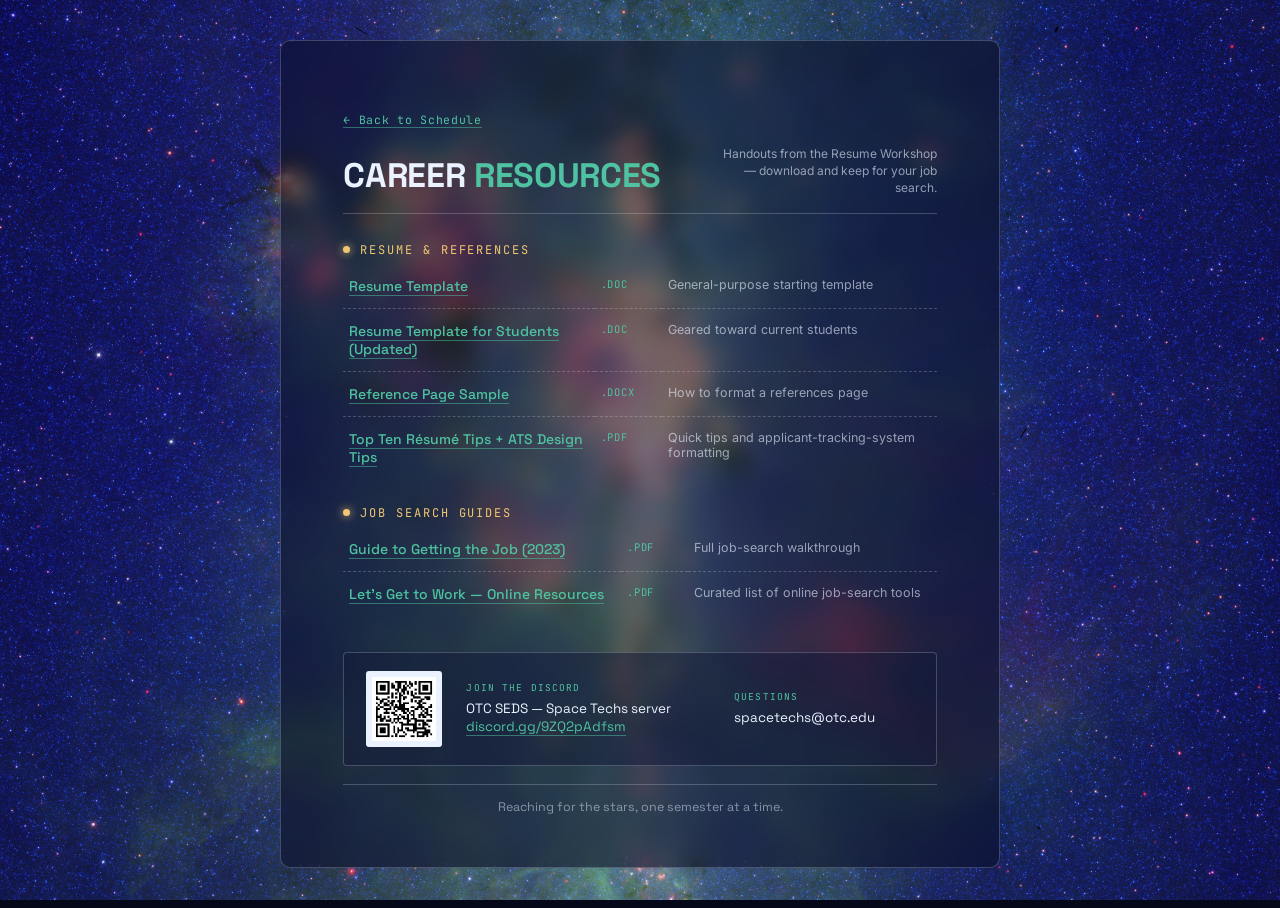
==== career_resources.html @ c6320987 "update schedule, add career center resources, update weather balloon parts list" ====
<!DOCTYPE html>
<html lang="en">
<head>
<meta charset="UTF-8">
<meta name="viewport" content="width=device-width, initial-scale=1">
<title>Space Techs — Career Resources</title>
<link rel="preconnect" href="https://fonts.googleapis.com">
<link href="https://fonts.googleapis.com/css2?family=Space+Grotesk:wght@400;500;600;700&family=Inter:wght@400;500;600&family=JetBrains+Mono:wght@400;500;600&display=swap" rel="stylesheet">
<style>
  :root{
    --navy-deep:   #12183a;
    --teal:        #4FC3A1;
    --gold:        #F0C674;
    --starlight:   #EAF2FF;
    --glass:       rgba(20, 27, 58, 0.5);
    --hair:        rgba(234, 242, 255, 0.22);
  }

  * { margin:0; padding:0; box-sizing:border-box; }

  html, body{
    min-height:100%;
  }

  body{
    font-family:'Inter', sans-serif;
    color:var(--starlight);
    background:#050818;
    display:flex;
    justify-content:center;
    padding:40px 18px;
  }

  /* ---------- nebula backdrop ---------- */
  .backdrop{
    position:fixed;
    inset:0;
    z-index:0;
    overflow:hidden;
    background:var(--navy-deep);
  }
  .backdrop img{
    position:absolute;
    top:50%; left:50%;
    height:100vw;
    width:auto;
    max-width:none;
    transform:translate(-50%, -50%) rotate(90deg);
  }

  .page{
    position:relative;
    z-index:10;
    width:100%;
    max-width:720px;
    background:rgba(10,14,36,0.55);
    backdrop-filter:blur(10px);
    border:1px solid var(--hair);
    border-radius:10px;
    padding:0.7in 0.65in 0.55in;
  }

  header{
    display:flex;
    justify-content:space-between;
    align-items:flex-end;
    flex-wrap:wrap;
    gap:12px;
    border-bottom:1px solid var(--hair);
    padding-bottom:16px; margin-bottom:22px;
  }

  h2{
    font-family:'Space Grotesk', sans-serif;
    font-weight:700;
    font-size:34px;
    letter-spacing:-0.01em;
  }
  h2 .accent{ color:var(--teal); }

  .manifest-note{
    font-size:12px;
    color:rgba(234,242,255,0.6);
    max-width:2.3in;
    text-align:right;
    line-height:1.4;
  }

  .manifest{
    display:flex;
    flex-direction:column;
    gap:26px;
    padding:6px 0 10px;
  }

  .section-label{
    display:flex;
    align-items:center;
    gap:10px;
    margin-bottom:6px;
  }
  .section-label .dot{
    width:7px; height:7px; border-radius:50%;
    background:var(--gold);
    box-shadow:0 0 8px var(--gold);
  }
  .name{
    font-family:'JetBrains Mono', monospace;
    font-size:12px;
    letter-spacing:0.16em;
    text-transform:uppercase;
    color:var(--gold);
  }

  table.rows{
    width:100%;
    border-collapse:collapse;
  }
  table.rows tr{
    border-bottom:1px dashed var(--hair);
  }
  table.rows tr:last-child{ border-bottom:none; }

  table.rows td{
    padding:13px 6px;
    vertical-align:top;
  }

  td.file{
    font-family:'Space Grotesk', sans-serif;
    font-weight:500;
    font-size:14px;
    color:var(--starlight);
  }
  td.type{
    width:0.7in;
    font-family:'JetBrains Mono', monospace;
    font-size:10.5px;
    letter-spacing:0.08em;
    text-transform:uppercase;
    color:var(--teal);
    white-space:nowrap;
  }
  td.note{
    font-size:12.5px;
    color:rgba(234,242,255,0.6);
  }

  .standing-info{
    display:flex;
    align-items:center;
    gap:24px;
    flex-wrap:wrap;
    margin-top:26px;
    padding:18px 22px;
    background:var(--glass);
    border:1px solid var(--hair);
    border-radius:4px;
  }
  .standing-info .qr-col{
    flex:0 0 auto;
    background:var(--starlight);
    padding:6px;
    border-radius:3px;
    line-height:0;
  }
  .standing-info .qr-col img{
    width:64px; height:64px; display:block;
  }
  .standing-info .standing-col{ flex:1 1 auto; }
  .standing-info .label{
    font-family:'JetBrains Mono', monospace;
    font-size:9.5px;
    letter-spacing:0.12em;
    text-transform:uppercase;
    color:var(--teal);
    margin-bottom:6px;
  }
  .standing-info .value{
    font-family:'Space Grotesk', sans-serif;
    font-size:13.5px;
    color:var(--starlight);
    line-height:1.35;
  }
  a{
    color:var(--teal);
    text-decoration:none;
    border-bottom:1px solid rgba(79,195,161,0.5);
  }
  a:hover{
    border-bottom-color:var(--teal);
  }

  .back-link{
    display:inline-block;
    margin-bottom:18px;
    font-family:'JetBrains Mono', monospace;
    font-size:11.5px;
    letter-spacing:0.06em;
  }

  footer{
    margin-top:18px;
    padding-top:14px;
    border-top:1px solid var(--hair);
    display:flex;
    justify-content:center;
    align-items:center;
    text-align:center;
  }
  footer .tagline{
    font-family:'Space Grotesk', sans-serif;
    font-size:12.5px;
    color:rgba(234,242,255,0.5);
  }

  @media (max-width:520px){
    .page{ padding:0.5in 0.4in 0.4in; }
    h2{ font-size:26px; }
    header{ flex-direction:column; align-items:flex-start; }
    .manifest-note{ text-align:left; max-width:none; }
  }
</style>
</head>
<body>

<div class="backdrop"><img src="galactic-center.jpg" alt=""></div>

<div class="page">
  <a class="back-link" href="index.html">&larr; Back to Schedule</a>

  <header>
    <h2>CAREER <span class="accent">RESOURCES</span></h2>
    <div class="manifest-note">Handouts from the Resume Workshop &mdash; download and keep for your job search.</div>
  </header>

  <div class="manifest">

    <div class="section-block">
      <div class="section-label"><span class="dot"></span><span class="name">Resume &amp; References</span></div>
      <table class="rows">
        <tr>
          <td class="file"><a href="career_resources/Resume%20Template.doc">Resume Template</a></td>
          <td class="type">.doc</td>
          <td class="note">General-purpose starting template</td>
        </tr>
        <tr>
          <td class="file"><a href="career_resources/Resume%20Template%20for%20Students%20Updated.doc">Resume Template for Students (Updated)</a></td>
          <td class="type">.doc</td>
          <td class="note">Geared toward current students</td>
        </tr>
        <tr>
          <td class="file"><a href="career_resources/Reference%20Page%20Sample.docx">Reference Page Sample</a></td>
          <td class="type">.docx</td>
          <td class="note">How to format a references page</td>
        </tr>
        <tr>
          <td class="file"><a href="career_resources/Top%20Ten%20R%C3%A9sum%C3%A9%20Tips%20HANDOUT%20Copy%20plus%20ATS%20Design%20Tips.pdf">Top Ten R&eacute;sum&eacute; Tips + ATS Design Tips</a></td>
          <td class="type">.pdf</td>
          <td class="note">Quick tips and applicant-tracking-system formatting</td>
        </tr>
      </table>
    </div>

    <div class="section-block">
      <div class="section-label"><span class="dot"></span><span class="name">Job Search Guides</span></div>
      <table class="rows">
        <tr>
          <td class="file"><a href="career_resources/GuidetoGettingtheJob%20-%202023.pdf">Guide to Getting the Job (2023)</a></td>
          <td class="type">.pdf</td>
          <td class="note">Full job-search walkthrough</td>
        </tr>
        <tr>
          <td class="file"><a href="career_resources/Lets%20Get%20to%20Work%20Online%20Resources%209.21.2026.pdf">Let&rsquo;s Get to Work &mdash; Online Resources</a></td>
          <td class="type">.pdf</td>
          <td class="note">Curated list of online job-search tools</td>
        </tr>
      </table>
    </div>

  </div>

  <div class="standing-info">
    <div class="qr-col">
      <img src="qr-code.png" alt="QR code linking to the Space Techs Discord server">
    </div>
    <div class="standing-col">
      <div class="label">Join the Discord</div>
      <div class="value">OTC SEDS &mdash; Space Techs server<br><a href="https://discord.gg/9ZQ2pAdfsm" target="_blank">discord.gg/9ZQ2pAdfsm</a></div>
    </div>
    <div class="standing-col">
      <div class="label">Questions</div>
      <div class="value">spacetechs@otc.edu</div>
    </div>
  </div>

  <footer>
    <div class="tagline">Reaching for the stars, one semester at a time.</div>
  </footer>
</div>

</body>
</html>
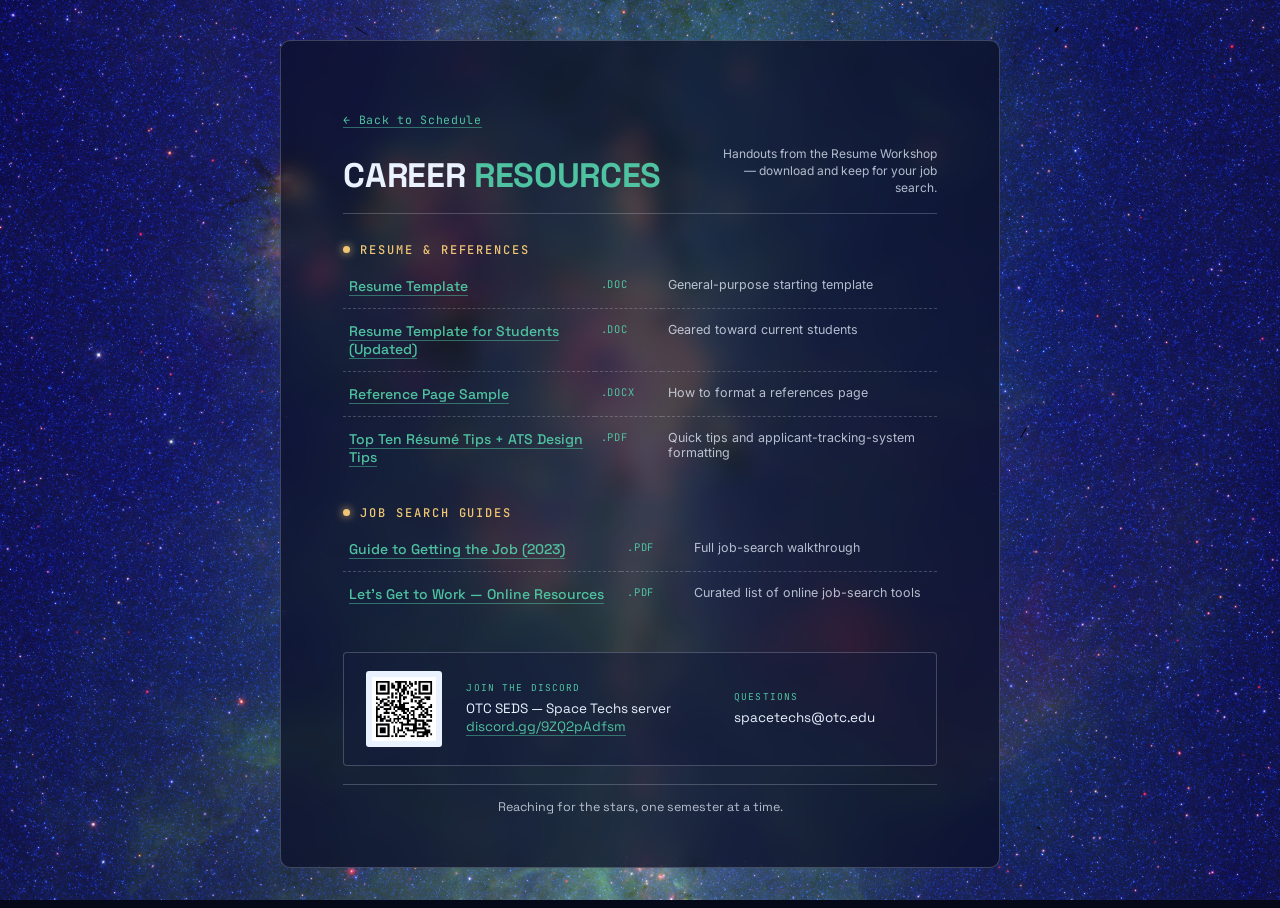
==== commit 602670f0: "Reorganized JS and CSS" ====
--- a/career_resources.html
+++ b/career_resources.html
@@ -6,221 +6,7 @@
 <title>Space Techs — Career Resources</title>
 <link rel="preconnect" href="https://fonts.googleapis.com">
 <link href="https://fonts.googleapis.com/css2?family=Space+Grotesk:wght@400;500;600;700&family=Inter:wght@400;500;600&family=JetBrains+Mono:wght@400;500;600&display=swap" rel="stylesheet">
-<style>
-  :root{
-    --navy-deep:   #12183a;
-    --teal:        #4FC3A1;
-    --gold:        #F0C674;
-    --starlight:   #EAF2FF;
-    --glass:       rgba(20, 27, 58, 0.5);
-    --hair:        rgba(234, 242, 255, 0.22);
-  }
-
-  * { margin:0; padding:0; box-sizing:border-box; }
-
-  html, body{
-    min-height:100%;
-  }
-
-  body{
-    font-family:'Inter', sans-serif;
-    color:var(--starlight);
-    background:#050818;
-    display:flex;
-    justify-content:center;
-    padding:40px 18px;
-  }
-
-  /* ---------- nebula backdrop ---------- */
-  .backdrop{
-    position:fixed;
-    inset:0;
-    z-index:0;
-    overflow:hidden;
-    background:var(--navy-deep);
-  }
-  .backdrop img{
-    position:absolute;
-    top:50%; left:50%;
-    height:100vw;
-    width:auto;
-    max-width:none;
-    transform:translate(-50%, -50%) rotate(90deg);
-  }
-
-  .page{
-    position:relative;
-    z-index:10;
-    width:100%;
-    max-width:720px;
-    background:rgba(10,14,36,0.55);
-    backdrop-filter:blur(10px);
-    border:1px solid var(--hair);
-    border-radius:10px;
-    padding:0.7in 0.65in 0.55in;
-  }
-
-  header{
-    display:flex;
-    justify-content:space-between;
-    align-items:flex-end;
-    flex-wrap:wrap;
-    gap:12px;
-    border-bottom:1px solid var(--hair);
-    padding-bottom:16px; margin-bottom:22px;
-  }
-
-  h2{
-    font-family:'Space Grotesk', sans-serif;
-    font-weight:700;
-    font-size:34px;
-    letter-spacing:-0.01em;
-  }
-  h2 .accent{ color:var(--teal); }
-
-  .manifest-note{
-    font-size:12px;
-    color:rgba(234,242,255,0.6);
-    max-width:2.3in;
-    text-align:right;
-    line-height:1.4;
-  }
-
-  .manifest{
-    display:flex;
-    flex-direction:column;
-    gap:26px;
-    padding:6px 0 10px;
-  }
-
-  .section-label{
-    display:flex;
-    align-items:center;
-    gap:10px;
-    margin-bottom:6px;
-  }
-  .section-label .dot{
-    width:7px; height:7px; border-radius:50%;
-    background:var(--gold);
-    box-shadow:0 0 8px var(--gold);
-  }
-  .name{
-    font-family:'JetBrains Mono', monospace;
-    font-size:12px;
-    letter-spacing:0.16em;
-    text-transform:uppercase;
-    color:var(--gold);
-  }
-
-  table.rows{
-    width:100%;
-    border-collapse:collapse;
-  }
-  table.rows tr{
-    border-bottom:1px dashed var(--hair);
-  }
-  table.rows tr:last-child{ border-bottom:none; }
-
-  table.rows td{
-    padding:13px 6px;
-    vertical-align:top;
-  }
-
-  td.file{
-    font-family:'Space Grotesk', sans-serif;
-    font-weight:500;
-    font-size:14px;
-    color:var(--starlight);
-  }
-  td.type{
-    width:0.7in;
-    font-family:'JetBrains Mono', monospace;
-    font-size:10.5px;
-    letter-spacing:0.08em;
-    text-transform:uppercase;
-    color:var(--teal);
-    white-space:nowrap;
-  }
-  td.note{
-    font-size:12.5px;
-    color:rgba(234,242,255,0.6);
-  }
-
-  .standing-info{
-    display:flex;
-    align-items:center;
-    gap:24px;
-    flex-wrap:wrap;
-    margin-top:26px;
-    padding:18px 22px;
-    background:var(--glass);
-    border:1px solid var(--hair);
-    border-radius:4px;
-  }
-  .standing-info .qr-col{
-    flex:0 0 auto;
-    background:var(--starlight);
-    padding:6px;
-    border-radius:3px;
-    line-height:0;
-  }
-  .standing-info .qr-col img{
-    width:64px; height:64px; display:block;
-  }
-  .standing-info .standing-col{ flex:1 1 auto; }
-  .standing-info .label{
-    font-family:'JetBrains Mono', monospace;
-    font-size:9.5px;
-    letter-spacing:0.12em;
-    text-transform:uppercase;
-    color:var(--teal);
-    margin-bottom:6px;
-  }
-  .standing-info .value{
-    font-family:'Space Grotesk', sans-serif;
-    font-size:13.5px;
-    color:var(--starlight);
-    line-height:1.35;
-  }
-  a{
-    color:var(--teal);
-    text-decoration:none;
-    border-bottom:1px solid rgba(79,195,161,0.5);
-  }
-  a:hover{
-    border-bottom-color:var(--teal);
-  }
-
-  .back-link{
-    display:inline-block;
-    margin-bottom:18px;
-    font-family:'JetBrains Mono', monospace;
-    font-size:11.5px;
-    letter-spacing:0.06em;
-  }
-
-  footer{
-    margin-top:18px;
-    padding-top:14px;
-    border-top:1px solid var(--hair);
-    display:flex;
-    justify-content:center;
-    align-items:center;
-    text-align:center;
-  }
-  footer .tagline{
-    font-family:'Space Grotesk', sans-serif;
-    font-size:12.5px;
-    color:rgba(234,242,255,0.5);
-  }
-
-  @media (max-width:520px){
-    .page{ padding:0.5in 0.4in 0.4in; }
-    h2{ font-size:26px; }
-    header{ flex-direction:column; align-items:flex-start; }
-    .manifest-note{ text-align:left; max-width:none; }
-  }
-</style>
+<link rel="stylesheet" href="css/styles.css">
 </head>
 <body>
 
@@ -230,7 +16,7 @@
   <a class="back-link" href="index.html">&larr; Back to Schedule</a>
 
   <header>
-    <h2>CAREER <span class="accent">RESOURCES</span></h2>
+    <h1>CAREER <span class="accent">RESOURCES</span></h1>
     <div class="manifest-note">Handouts from the Resume Workshop &mdash; download and keep for your job search.</div>
   </header>
 
--- a/css/styles.css
+++ b/css/styles.css
@@ -0,0 +1,1132 @@
+/* =========================================================
+   Space Techs — shared stylesheet for every page
+   ========================================================= */
+
+/* ---------- colors ---------- */
+:root {
+  --navy-deep: #12183a;
+  --teal: #4fc3a1;
+  --gold: #f0c674;
+  --coral: #e8896b;
+  --starlight: #eaf2ff;
+  --dim: rgba(234, 242, 255, 0.65);
+  --glass: rgba(20, 27, 58, 0.5);
+  --hair: rgba(234, 242, 255, 0.22);
+}
+
+/* ---------- base ---------- */
+* {
+  margin: 0;
+  padding: 0;
+  box-sizing: border-box;
+}
+
+html,
+body {
+  min-height: 100%;
+}
+
+body {
+  font-family: "Inter", sans-serif;
+  color: var(--starlight);
+  background: #050818;
+  display: flex;
+  justify-content: center;
+  padding: 40px 18px;
+}
+
+a {
+  color: var(--teal);
+  text-decoration: none;
+  border-bottom: 1px solid rgba(79, 195, 161, 0.5);
+}
+a:hover {
+  border-bottom-color: var(--teal);
+}
+
+a:focus-visible,
+button:focus-visible {
+  outline: 2px solid var(--gold);
+  outline-offset: 2px;
+  border-radius: 2px;
+}
+
+.sr-only {
+  position: absolute;
+  width: 1px;
+  height: 1px;
+  padding: 0;
+  margin: -1px;
+  overflow: hidden;
+  clip: rect(0, 0, 0, 0);
+  white-space: nowrap;
+  border: 0;
+}
+
+/* ---------- nebula backdrop ---------- */
+.backdrop {
+  position: fixed;
+  inset: 0;
+  z-index: 0;
+  overflow: hidden;
+  background: var(--navy-deep);
+}
+.backdrop img {
+  position: absolute;
+  top: 50%;
+  left: 50%;
+  height: 100vw;
+  width: auto;
+  max-width: none;
+  transform: translate(-50%, -50%) rotate(90deg);
+}
+
+/* ---------- page frame ---------- */
+.page {
+  position: relative;
+  z-index: 10;
+  width: 100%;
+  max-width: 720px;
+  background: rgba(10, 14, 36, 0.72);
+  backdrop-filter: blur(10px);
+  border: 1px solid var(--hair);
+  border-radius: 10px;
+  padding: 0.7in 0.65in 0.55in;
+}
+.page.wide {
+  max-width: 960px; /* flight data page needs room for charts */
+}
+
+.back-link {
+  display: inline-block;
+  margin-bottom: 18px;
+  font-family: "JetBrains Mono", monospace;
+  font-size: 11.5px;
+  letter-spacing: 0.06em;
+}
+
+header {
+  display: flex;
+  justify-content: space-between;
+  align-items: flex-end;
+  flex-wrap: wrap;
+  gap: 12px;
+  border-bottom: 1px solid var(--hair);
+  padding-bottom: 16px;
+  margin-bottom: 22px;
+}
+
+h1 {
+  font-family: "Space Grotesk", sans-serif;
+  font-weight: 700;
+  font-size: 34px;
+  letter-spacing: -0.01em;
+}
+h1 .accent {
+  color: var(--teal);
+}
+
+.manifest-note {
+  font-size: 12px;
+  color: rgba(234, 242, 255, 0.75);
+  max-width: 2.3in;
+  text-align: right;
+  line-height: 1.4;
+}
+.page.wide .manifest-note {
+  max-width: 3.4in;
+}
+
+footer {
+  margin-top: 18px;
+  padding-top: 14px;
+  border-top: 1px solid var(--hair);
+  display: flex;
+  justify-content: center;
+  align-items: center;
+  text-align: center;
+}
+footer .tagline {
+  font-family: "Space Grotesk", sans-serif;
+  font-size: 12.5px;
+  color: rgba(234, 242, 255, 0.75);
+}
+
+/* ---------- sections + headings ---------- */
+.manifest {
+  display: flex;
+  flex-direction: column;
+  gap: 26px;
+  padding: 6px 0 10px;
+}
+
+/* flight data page stacks sections directly in <main> */
+main > .section-block + .section-block {
+  margin-top: 32px;
+}
+
+.month-label,
+.section-label {
+  display: flex;
+  align-items: center;
+  gap: 10px;
+  margin-bottom: 6px;
+}
+.month-label .dot,
+.section-label .dot {
+  width: 7px;
+  height: 7px;
+  border-radius: 50%;
+  background: var(--gold);
+  box-shadow: 0 0 8px var(--gold);
+}
+.section-label .dot.teal {
+  background: var(--teal);
+  box-shadow: 0 0 8px var(--teal);
+}
+.section-label .dot.coral {
+  background: var(--coral);
+  box-shadow: 0 0 8px var(--coral);
+}
+.name {
+  font-family: "JetBrains Mono", monospace;
+  font-weight: 500;
+  font-size: 12px;
+  letter-spacing: 0.16em;
+  text-transform: uppercase;
+  color: var(--gold);
+}
+
+/* ---------- row tables (schedule, resources, parts, tasks) ---------- */
+table.rows {
+  width: 100%;
+  border-collapse: collapse;
+}
+table.rows tr {
+  border-bottom: 1px dashed var(--hair);
+}
+table.rows tr:last-child {
+  border-bottom: none;
+}
+table.rows td {
+  padding: 13px 6px;
+  vertical-align: top;
+}
+
+/* schedule (index) */
+td.date {
+  width: 1.1in;
+  font-family: "JetBrains Mono", monospace;
+  font-size: 12.5px;
+  color: var(--teal);
+  white-space: nowrap;
+}
+td.event {
+  font-family: "Space Grotesk", sans-serif;
+  font-weight: 500;
+  font-size: 14px;
+  color: var(--starlight);
+}
+
+/* small readout under a status label, e.g. event results */
+.stats {
+  margin-top: 8px;
+  display: grid;
+  gap: 3px;
+  text-transform: none;
+  letter-spacing: 0;
+}
+.stats div {
+  display: flex;
+  justify-content: space-between;
+  gap: 14px;
+}
+.stats dt {
+  font-family: "Inter", sans-serif;
+  font-size: 11.5px;
+  color: var(--teal);
+}
+.stats dd {
+  font-family: "JetBrains Mono", monospace;
+  font-size: 12px;
+  color: var(--teal);
+  white-space: nowrap;
+}
+
+/* career resources */
+td.file {
+  font-family: "Space Grotesk", sans-serif;
+  font-weight: 500;
+  font-size: 14px;
+  color: var(--starlight);
+}
+td.type {
+  width: 0.7in;
+  font-family: "JetBrains Mono", monospace;
+  font-size: 10.5px;
+  letter-spacing: 0.08em;
+  text-transform: uppercase;
+  color: var(--teal);
+  white-space: nowrap;
+}
+td.note {
+  font-size: 12.5px;
+  color: rgba(234, 242, 255, 0.75);
+}
+
+/* weather balloon: parts + tasks */
+td.item {
+  font-family: "Space Grotesk", sans-serif;
+  font-weight: 500;
+  font-size: 14px;
+  color: var(--starlight);
+}
+td.qty {
+  width: 0.6in;
+  font-family: "JetBrains Mono", monospace;
+  font-size: 12.5px;
+  color: var(--teal);
+  white-space: nowrap;
+}
+td.tag {
+  width: 1.3in;
+  font-family: "JetBrains Mono", monospace;
+  font-size: 11px;
+  letter-spacing: 0.08em;
+  text-transform: uppercase;
+  white-space: nowrap;
+}
+td.tag.acquired {
+  color: var(--teal);
+}
+td.tag.ordered {
+  color: var(--gold);
+}
+td.tag.not-ordered {
+  color: var(--coral);
+}
+td.tag.researching {
+  color: var(--gold);
+}
+td.tag.not-using {
+  color: var(--coral);
+}
+td.weight {
+  width: 0.75in;
+  font-family: "JetBrains Mono", monospace;
+  font-size: 11.5px;
+  color: rgba(234, 242, 255, 0.68);
+  white-space: nowrap;
+}
+td.notes {
+  font-size: 12.5px;
+  color: rgba(234, 242, 255, 0.75);
+}
+
+tr.total-row {
+  border-top: 1px solid var(--hair);
+  border-bottom: none;
+}
+tr.total-row td.item {
+  font-family: "JetBrains Mono", monospace;
+  font-size: 11px;
+  letter-spacing: 0.08em;
+  text-transform: uppercase;
+  color: var(--teal);
+}
+tr.total-row td.weight {
+  color: var(--teal);
+  font-weight: 600;
+}
+tr.total-row td.notes {
+  font-size: 11.5px;
+  font-style: italic;
+}
+tr.total-row td.item.bought {
+  color: var(--teal);
+}
+tr.total-row td.item.pending {
+  color: var(--coral);
+}
+tr.total-row td.item.grand {
+  color: var(--gold);
+}
+tr.total-row td.weight.bought {
+  color: var(--teal);
+}
+tr.total-row td.weight.pending {
+  color: var(--coral);
+}
+tr.total-row td.weight.grand {
+  color: var(--gold);
+  font-weight: 700;
+}
+
+/* checklist rows for tasks / todo */
+td.check {
+  width: 0.4in;
+  font-size: 15px;
+  text-align: center;
+}
+tr.done td.item {
+  color: rgba(234, 242, 255, 0.7);
+  text-decoration: line-through;
+}
+
+.empty-row td {
+  font-size: 12.5px;
+  color: rgba(234, 242, 255, 0.65);
+  font-style: italic;
+  padding: 13px 6px;
+}
+
+/* ---------- Discord / contact box ---------- */
+.standing-info {
+  display: flex;
+  align-items: center;
+  gap: 24px;
+  flex-wrap: wrap;
+  margin-top: 26px;
+  padding: 18px 22px;
+  background: var(--glass);
+  border: 1px solid var(--hair);
+  border-radius: 4px;
+}
+.standing-info .qr-col {
+  flex: 0 0 auto;
+  background: var(--starlight);
+  padding: 6px;
+  border-radius: 3px;
+  line-height: 0;
+}
+.standing-info .qr-col img {
+  width: 64px;
+  height: 64px;
+  display: block;
+}
+.standing-info .standing-col {
+  flex: 1 1 auto;
+}
+.standing-info .label {
+  font-family: "JetBrains Mono", monospace;
+  font-size: 9.5px;
+  letter-spacing: 0.12em;
+  text-transform: uppercase;
+  color: var(--teal);
+  margin-bottom: 6px;
+}
+.standing-info .value {
+  font-family: "Space Grotesk", sans-serif;
+  font-size: 13.5px;
+  color: var(--starlight);
+  line-height: 1.35;
+}
+
+/* ---------- countdown / status banner (weather balloon) ---------- */
+.countdown {
+  display: flex;
+  flex-direction: column;
+  align-items: center;
+  gap: 12px;
+  text-align: center;
+  padding: 22px 20px 24px;
+  margin-bottom: 28px;
+  background: var(--glass);
+  border: 1px solid var(--hair);
+  border-radius: 6px;
+}
+.countdown .label {
+  font-family: "JetBrains Mono", monospace;
+  font-size: 10.5px;
+  letter-spacing: 0.16em;
+  text-transform: uppercase;
+  color: var(--gold);
+}
+.countdown .clock {
+  display: flex;
+  gap: 22px;
+}
+.countdown .unit {
+  display: flex;
+  flex-direction: column;
+  align-items: center;
+  gap: 4px;
+  min-width: 52px;
+}
+.countdown .unit .num {
+  font-family: "JetBrains Mono", monospace;
+  font-weight: 600;
+  font-size: 30px;
+  color: var(--starlight);
+  line-height: 1;
+}
+.countdown .unit .unit-label {
+  font-family: "JetBrains Mono", monospace;
+  font-size: 9.5px;
+  letter-spacing: 0.1em;
+  text-transform: uppercase;
+  color: rgba(234, 242, 255, 0.65);
+}
+.countdown .target-date {
+  font-size: 12px;
+  color: rgba(234, 242, 255, 0.75);
+  max-width: 46ch;
+  line-height: 1.5;
+}
+.countdown .banner-headline {
+  font-family: "Space Grotesk", sans-serif;
+  font-weight: 700;
+  font-size: 28px;
+  letter-spacing: -0.01em;
+  color: var(--starlight);
+}
+.countdown .banner-headline .accent {
+  color: var(--teal);
+}
+
+/* =========================================================
+   Flight data page
+   ========================================================= */
+
+/* ---------- flight record cards ---------- */
+.cards {
+  display: grid;
+  grid-template-columns: repeat(auto-fit, minmax(200px, 1fr));
+  gap: 12px;
+  margin-top: 10px;
+}
+.card {
+  display: flex;
+  flex-direction: column;
+  gap: 4px;
+  text-align: left;
+  padding: 14px 16px;
+  background: var(--glass);
+  border: 1px solid var(--hair);
+  border-radius: 6px;
+  color: var(--starlight);
+  font: inherit;
+  cursor: pointer;
+}
+.card:hover {
+  border-color: var(--teal);
+}
+.card-label {
+  font-family: "JetBrains Mono", monospace;
+  font-size: 10.5px;
+  letter-spacing: 0.12em;
+  text-transform: uppercase;
+  color: var(--gold);
+}
+.card-value {
+  font-family: "Space Grotesk", sans-serif;
+  font-size: 26px;
+  font-weight: 600;
+}
+.card-value small {
+  font-size: 13px;
+  color: var(--dim);
+}
+.card-alt,
+.card-time {
+  font-family: "JetBrains Mono", monospace;
+  font-size: 11px;
+  color: var(--dim);
+}
+
+/* ---------- charts ---------- */
+.charts {
+  display: grid;
+  grid-template-columns: repeat(auto-fit, minmax(min(380px, 100%), 1fr));
+  gap: 16px;
+  margin-top: 10px;
+}
+.chart {
+  padding: 14px 16px 10px;
+  background: var(--glass);
+  border: 1px solid var(--hair);
+  border-radius: 6px;
+}
+.chart h3 {
+  font-family: "Space Grotesk", sans-serif;
+  font-size: 15px;
+  font-weight: 600;
+  margin-bottom: 12px;
+}
+.chart h3 small {
+  font-family: "JetBrains Mono", monospace;
+  font-size: 11px;
+  font-weight: 400;
+  color: var(--dim);
+}
+
+.plot {
+  position: relative;
+  height: 160px;
+  margin-left: 52px; /* room for the y-axis numbers */
+  cursor: crosshair;
+}
+.plot svg {
+  position: absolute;
+  inset: 0;
+  width: 100%;
+  height: 100%;
+  overflow: visible;
+}
+.chart.wide {
+  grid-column: 1 / -1; /* spans both columns */
+}
+.chart.wide .plot {
+  height: 220px;
+}
+.plot .line {
+  fill: none;
+  stroke: var(--teal);
+  stroke-width: 2;
+  stroke-linejoin: round;
+  vector-effect: non-scaling-stroke;
+}
+.plot .line.ahead {
+  opacity: 0.35; /* the part playback hasn't reached yet */
+}
+.plot .raw {
+  fill: none;
+  stroke: var(--teal);
+  stroke-width: 1;
+  opacity: 0.25;
+  vector-effect: non-scaling-stroke;
+}
+.plot .grid {
+  stroke: rgba(234, 242, 255, 0.12);
+  vector-effect: non-scaling-stroke;
+}
+
+/* shaded descent, from burst to landing */
+.phase-band {
+  position: absolute;
+  top: 0;
+  bottom: 0;
+  background: rgba(232, 137, 107, 0.07);
+  border-left: 1px dashed rgba(232, 137, 107, 0.6);
+}
+.phase-tag {
+  position: absolute;
+  top: 4px;
+  margin-left: 6px;
+  font-family: "JetBrains Mono", monospace;
+  font-size: 9.5px;
+  letter-spacing: 0.14em;
+  text-transform: uppercase;
+  color: var(--dim);
+  pointer-events: none;
+}
+
+/* the record (max/min) point on each chart */
+.ex-dot {
+  position: absolute;
+  width: 7px;
+  height: 7px;
+  border-radius: 50%;
+  background: var(--starlight);
+  box-shadow: 0 0 0 2px #0a0e24;
+  transform: translate(-50%, -50%);
+  pointer-events: none;
+}
+.ex-label,
+.tooltip {
+  position: absolute;
+  padding: 2px 5px;
+  background: rgba(10, 14, 36, 0.85);
+  border-radius: 3px;
+  font-family: "JetBrains Mono", monospace;
+  font-size: 10.5px;
+  color: var(--starlight);
+  white-space: nowrap;
+  pointer-events: none;
+}
+.ex-label {
+  transform: translate(8px, -130%);
+}
+.ex-label.flip-x {
+  transform: translate(calc(-100% - 8px), -130%);
+}
+.ex-label.below {
+  transform: translate(8px, 100%); /* clears the phase tag at the top */
+}
+.ex-label.flip-x.below {
+  transform: translate(calc(-100% - 8px), 100%);
+}
+
+/* hover crosshair + tooltip */
+.hover {
+  position: absolute;
+  top: 0;
+  bottom: 0;
+  border-left: 1px solid rgba(234, 242, 255, 0.5);
+  pointer-events: none;
+  display: none;
+}
+.tooltip {
+  top: 22px;
+  transform: translateX(8px);
+  border: 1px solid var(--hair);
+}
+.tooltip.flip-x {
+  transform: translateX(calc(-100% - 8px));
+}
+
+.y-label,
+.x-axis span {
+  position: absolute;
+  font-family: "JetBrains Mono", monospace;
+  font-size: 10.5px;
+  color: var(--dim);
+  white-space: nowrap;
+}
+.y-label {
+  right: calc(100% + 8px); /* sits just left of the plot */
+  transform: translateY(-50%);
+}
+.x-axis {
+  position: relative;
+  height: 16px;
+  margin: 6px 0 0 52px; /* lines up with .plot */
+}
+.x-axis span {
+  transform: translateX(-50%);
+}
+
+/* ---------- playback ---------- */
+.playback {
+  display: grid;
+  grid-template-columns: 170px 1fr; /* altitude column | everything else */
+  gap: 22px;
+  margin-top: 10px;
+  padding: 18px;
+  background: var(--glass);
+  border: 1px solid var(--hair);
+  border-radius: 6px;
+}
+.playback-main {
+  display: flex;
+  flex-direction: column;
+  gap: 16px;
+  min-width: 0;
+}
+.timeline .clock {
+  font-family: "JetBrains Mono", monospace;
+  font-size: 22px;
+  font-weight: 600;
+}
+.timeline input {
+  width: 100%;
+  accent-color: var(--teal); /* colors the browser's built-in slider */
+  cursor: pointer;
+}
+.timeline-ends {
+  display: flex;
+  justify-content: space-between;
+  font-family: "JetBrains Mono", monospace;
+  font-size: 10.5px;
+  color: var(--dim);
+}
+
+.readouts {
+  display: grid;
+  grid-template-columns: repeat(3, 1fr);
+  gap: 10px;
+}
+.readout {
+  display: flex;
+  flex-direction: column;
+  gap: 2px;
+  padding: 10px 12px;
+  border: 1px solid var(--hair);
+  border-radius: 4px;
+}
+.readout-label {
+  font-family: "JetBrains Mono", monospace;
+  font-size: 10px;
+  letter-spacing: 0.12em;
+  text-transform: uppercase;
+  color: var(--dim);
+}
+.readout-value {
+  font-family: "JetBrains Mono", monospace;
+  font-size: 18px;
+  font-weight: 600;
+}
+.readout-value small {
+  font-size: 11px;
+  font-weight: 400;
+  color: var(--dim);
+}
+
+.controls {
+  display: flex;
+  align-items: center;
+  flex-wrap: wrap;
+  gap: 14px;
+  font-family: "JetBrains Mono", monospace;
+  font-size: 11px;
+}
+.play-btn {
+  min-width: 90px;
+  padding: 8px 18px;
+  background: var(--teal);
+  color: #0a0e24;
+  border: none;
+  border-radius: 4px;
+  font: inherit;
+  font-weight: 600;
+  letter-spacing: 0.1em;
+  text-transform: uppercase;
+  cursor: pointer;
+}
+.controls label {
+  display: flex;
+  align-items: center;
+  gap: 6px;
+  color: var(--dim);
+}
+.controls select {
+  padding: 4px 6px;
+  background: var(--navy-deep);
+  color: var(--starlight);
+  border: 1px solid var(--hair);
+  border-radius: 4px;
+  font: inherit;
+}
+.phase {
+  margin-left: auto; /* pushes it to the right end of the row */
+  letter-spacing: 0.12em;
+  text-transform: uppercase;
+  color: var(--teal);
+}
+
+/* the gold line that follows playback across every chart */
+.cursor {
+  position: absolute;
+  top: 0;
+  bottom: 0;
+  border-left: 1px solid var(--gold);
+  pointer-events: none;
+}
+.cursor-dot {
+  position: absolute;
+  left: 0;
+  width: 8px;
+  height: 8px;
+  border-radius: 50%;
+  background: var(--gold);
+  box-shadow: 0 0 0 2px #0a0e24; /* dark ring so it stands out from the line */
+  transform: translate(-50%, -50%);
+}
+
+/* ---------- altitude column ---------- */
+.alt-column svg {
+  display: block;
+  width: 100%;
+  height: auto;
+}
+.alt-column .ground {
+  stroke: var(--hair);
+}
+.alt-column .event-line {
+  stroke: var(--coral);
+  stroke-dasharray: 3 3;
+  opacity: 0.7;
+}
+.alt-column text {
+  font-family: "JetBrains Mono", monospace;
+  font-size: 8.5px;
+  fill: var(--dim);
+}
+.alt-column .trail-ahead,
+.alt-column .trail {
+  fill: none;
+  stroke-dasharray: 3 3;
+  stroke-width: 1.5;
+}
+.alt-column .trail-ahead {
+  stroke: rgba(234, 242, 255, 0.18);
+}
+.alt-column .trail {
+  stroke: #b48ce6;
+}
+.alt-column .event-dot {
+  fill: var(--starlight);
+  stroke: #0a0e24;
+  stroke-width: 1.5;
+  opacity: 0.55;
+}
+.alt-column .event-dot.active {
+  fill: var(--gold);
+  opacity: 1;
+}
+
+/* ---------- flight events ---------- */
+.latest-event {
+  min-height: 3.4em;
+  padding: 8px 12px;
+  border-left: 2px solid var(--gold);
+  background: rgba(240, 198, 116, 0.06);
+  font-size: 13px;
+  line-height: 1.45;
+  color: rgba(234, 242, 255, 0.85);
+}
+.latest-event strong {
+  font-family: "JetBrains Mono", monospace;
+  font-size: 11px;
+  font-weight: 600;
+  letter-spacing: 0.12em;
+  text-transform: uppercase;
+  color: var(--gold);
+}
+
+.events {
+  list-style: none;
+  margin-top: 10px;
+  background: var(--glass);
+  border: 1px solid var(--hair);
+  border-radius: 6px;
+  overflow: hidden;
+}
+.events li + li {
+  border-top: 1px dashed var(--hair);
+}
+.events .event {
+  display: grid;
+  grid-template-columns: 84px 170px 1fr;
+  gap: 14px;
+  align-items: baseline;
+  width: 100%;
+  padding: 11px 16px;
+  background: none;
+  border: none;
+  color: inherit;
+  font: inherit;
+  text-align: left;
+  cursor: pointer;
+}
+.events .event:hover {
+  background: rgba(79, 195, 161, 0.08);
+}
+.events .event.active {
+  background: rgba(240, 198, 116, 0.1);
+  box-shadow: inset 2px 0 0 var(--gold);
+}
+.event-time {
+  font-family: "JetBrains Mono", monospace;
+  font-size: 11.5px;
+  color: var(--dim);
+}
+.events .event.active .event-time {
+  color: var(--gold);
+}
+.event-title {
+  font-family: "Space Grotesk", sans-serif;
+  font-size: 14px;
+  font-weight: 600;
+}
+.event-detail {
+  font-size: 12.5px;
+  line-height: 1.45;
+  color: rgba(234, 242, 255, 0.78);
+}
+
+/* ---------- raw data ---------- */
+.raw-data {
+  margin-top: 10px;
+  padding: 18px;
+  background: var(--glass);
+  border: 1px solid var(--hair);
+  border-radius: 6px;
+  font-size: 13px;
+  line-height: 1.55;
+  color: rgba(234, 242, 255, 0.85);
+}
+.raw-data p + p {
+  margin-top: 8px;
+}
+.download {
+  display: inline-block;
+  margin-bottom: 12px;
+  font-family: "JetBrains Mono", monospace;
+  font-size: 13px;
+}
+.raw-data code {
+  font-family: "JetBrains Mono", monospace;
+  font-size: 12px;
+}
+.raw-data details {
+  margin-top: 14px;
+}
+.raw-data summary {
+  cursor: pointer;
+  font-family: "JetBrains Mono", monospace;
+  font-size: 12px;
+  color: var(--teal);
+}
+.table-wrap {
+  max-height: 360px;
+  overflow: auto;
+  margin-top: 10px;
+}
+.data-table {
+  width: 100%;
+  border-collapse: collapse;
+  font-family: "JetBrains Mono", monospace;
+  font-size: 11.5px;
+}
+.data-table th,
+.data-table td {
+  padding: 5px 8px;
+  text-align: right;
+  border-bottom: 1px dashed var(--hair);
+  white-space: nowrap;
+}
+.data-table tbody th {
+  color: var(--teal);
+  font-weight: 500;
+}
+.data-table thead th {
+  position: sticky;
+  top: 0;
+  background: #0f1430;
+  color: var(--gold);
+  font-weight: 500;
+}
+
+/* =========================================================
+   Accessibility preferences
+   (kept after the base rules so they actually override them)
+   ========================================================= */
+@media (prefers-contrast: more) {
+  :root {
+    --dim: var(--starlight);
+    --hair: rgba(234, 242, 255, 0.6);
+  }
+  .page {
+    background: #0a0e24;
+    backdrop-filter: none;
+  }
+  .manifest-note,
+  footer .tagline,
+  .countdown .target-date,
+  td.weight,
+  td.notes,
+  td.note {
+    color: var(--starlight);
+  }
+  a {
+    text-decoration: underline;
+  }
+}
+
+@media (prefers-reduced-transparency: reduce) {
+  .page {
+    background: #0a0e24;
+    backdrop-filter: none;
+  }
+}
+
+/* =========================================================
+   Small screens
+   ========================================================= */
+@media (max-width: 600px) {
+  /* parts tables: stack each row into a small card */
+  table.parts,
+  table.parts thead,
+  table.parts tbody {
+    display: block;
+  }
+  table.parts tr {
+    display: grid;
+    grid-template-columns: auto 1fr auto;
+    column-gap: 10px;
+    row-gap: 4px;
+    padding: 12px 0;
+  }
+  table.parts td {
+    padding: 0;
+    width: auto;
+  }
+  table.parts td.qty {
+    grid-row: 1 / span 3;
+  }
+  table.parts td.weight,
+  table.parts td.notes {
+    grid-column: 2 / 4;
+    white-space: normal;
+  }
+  table.parts tr.total-row {
+    padding: 10px 0;
+  }
+  table.parts tr.total-row td:empty {
+    display: none;
+  }
+  table.parts tr.total-row td.item {
+    grid-column: 1 / 3;
+  }
+  table.parts tr.total-row td.weight {
+    grid-column: 3;
+    text-align: right;
+  }
+  table.parts td.item,
+  table.parts td.notes {
+    overflow-wrap: anywhere;
+  }
+
+  /* flight playback: altitude column stacks on top */
+  .playback {
+    grid-template-columns: 1fr;
+  }
+  .alt-column {
+    max-width: 200px;
+    margin: 0 auto;
+  }
+}
+
+@media (max-width: 520px) {
+  body {
+    padding: 20px 10px;
+  }
+  .page {
+    padding: 28px 16px 22px;
+  }
+  h1 {
+    font-size: 26px;
+  }
+  header {
+    flex-direction: column;
+    align-items: flex-start;
+  }
+  .manifest-note,
+  .page.wide .manifest-note {
+    text-align: left;
+    max-width: none;
+  }
+  .countdown .clock {
+    gap: 12px;
+  }
+  .countdown .unit {
+    min-width: 44px;
+  }
+  .countdown .unit .num {
+    font-size: 24px;
+  }
+  .countdown .banner-headline {
+    font-size: 23px;
+  }
+  .readouts {
+    grid-template-columns: repeat(2, 1fr);
+  }
+  .events .event {
+    grid-template-columns: auto 1fr;
+    row-gap: 4px;
+  }
+  .event-detail {
+    grid-column: 1 / -1;
+  }
+}
